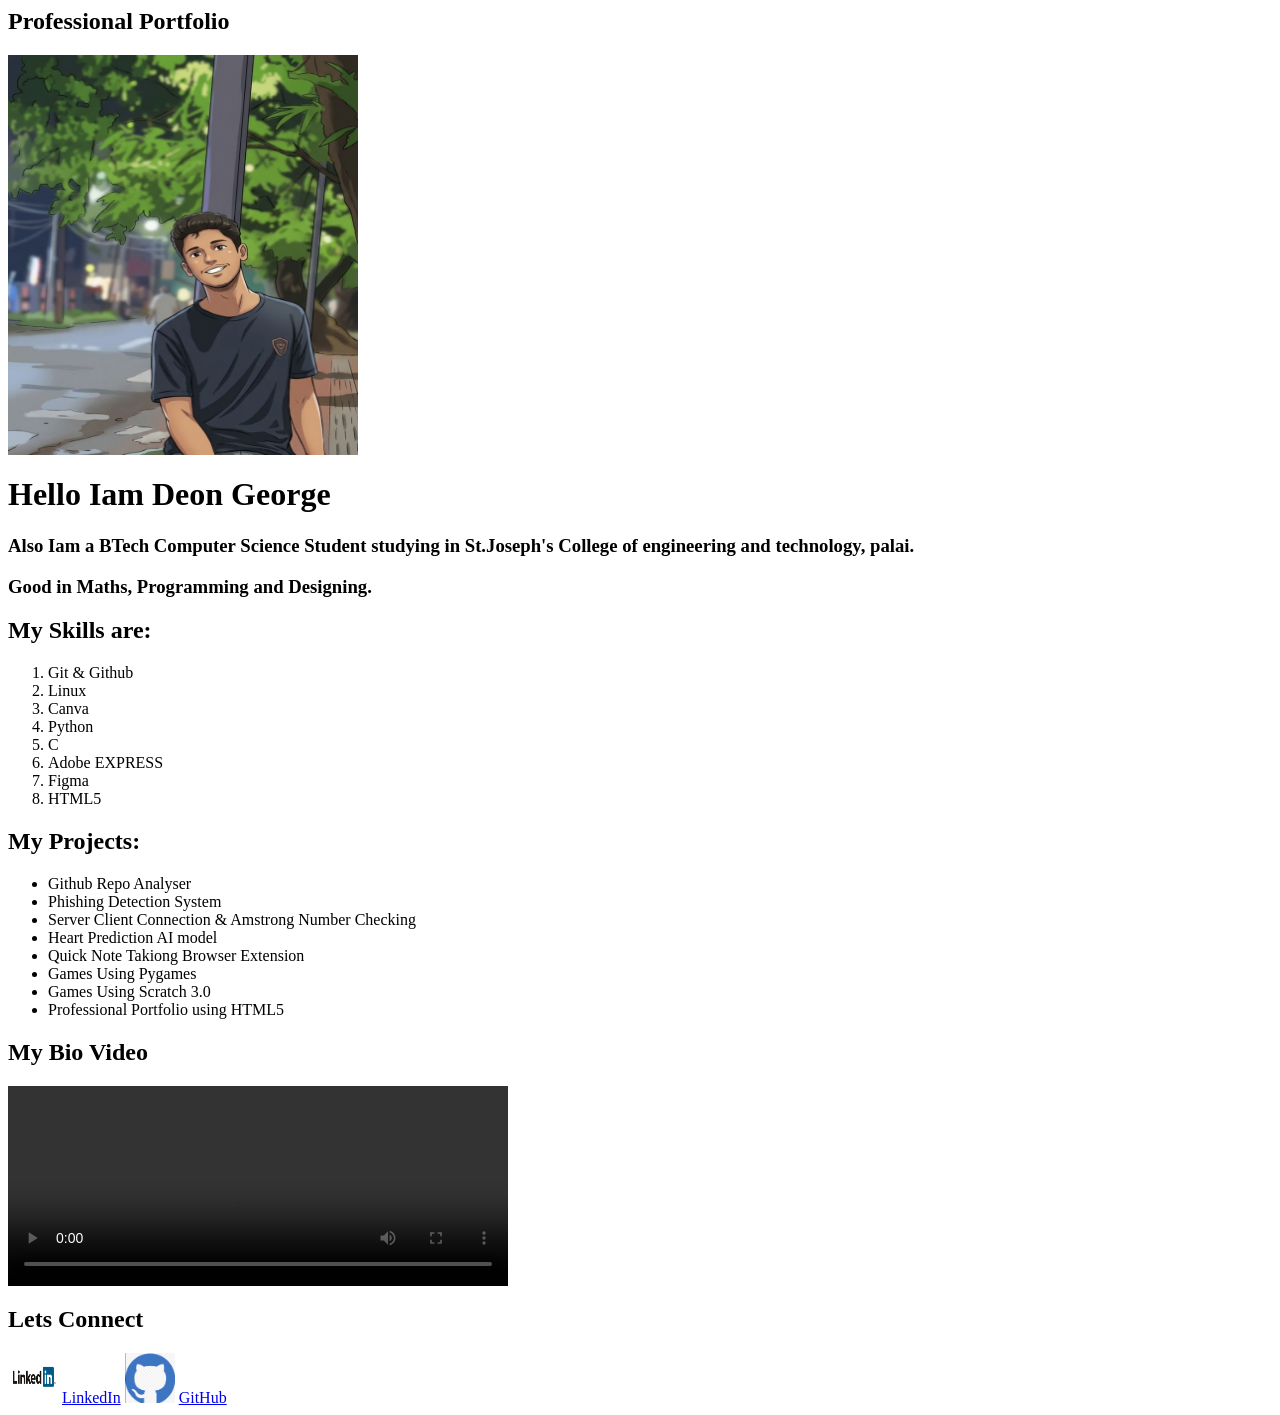
==== index.html @ b097e569 "html structure added" ====
<!DOCTYPE>
<html>
<head>
<title>Deon George</title>
</head>
<body>
<h2>Professional Portfolio</h2>

<img src="Images/deon.png" height="400" width="350" alt="ProfilePhoto">

<h1>Hello Iam Deon George</h1>
<h3>Also Iam a BTech Computer Science Student studying in St.Joseph's College of engineering and technology, palai.</h3> 
<h3> Good in Maths, Programming and Designing.</h3>
<p>
</p>



<!--<table>
<tr>
<th>Git & Github</th>
<th>Linux</th>
<th>Canva</th>
<th>Python</th>
<th>HTML5</th>
</tr>

<tr>
<td>Master</td>
<td>Master</td>
<td>Master</td>
<td>Intermediate</td>
<td>Noobie</td>
</tr>
</table>
-->
<h2> My Skills are:</h2>
<ol>
<li>Git & Github</li>
<li>Linux</li>
<li>Canva</li>
<li>Python</li>
<li>C</li>
<li>Adobe EXPRESS</li>
<li>Figma</li>
<li>HTML5</li>
</ol>

<h2>My Projects:</h2>

<ul>
<li>Github Repo Analyser</li>
<li>Phishing Detection System</li>
<li>Server Client Connection & Amstrong Number Checking</li>
<li>Heart Prediction AI model</li>
<li>Quick Note Takiong Browser Extension</li>
<li>Games Using Pygames</li>
<li>Games Using Scratch 3.0</li>
<li>Professional Portfolio using HTML5</li>
</ul>

<h2>My Bio Video</h2>
<video height = "200" width="500" controls>
    <source src="Videos/demo.mp4" type="video/mp4">
</video>

<h2>Lets Connect</h2>
<img src="Images/llll.png" height="50" width="50" alt="LinkedIn">
<a href="https://www.linkedin.com/in/deon-george-vadakkel/">LinkedIn</a>

<img src="Images/ggg.png" height="50" width="50" alt="Github">
<a href="https://github.com/deon-george">GitHub</a>

</body>
</html>
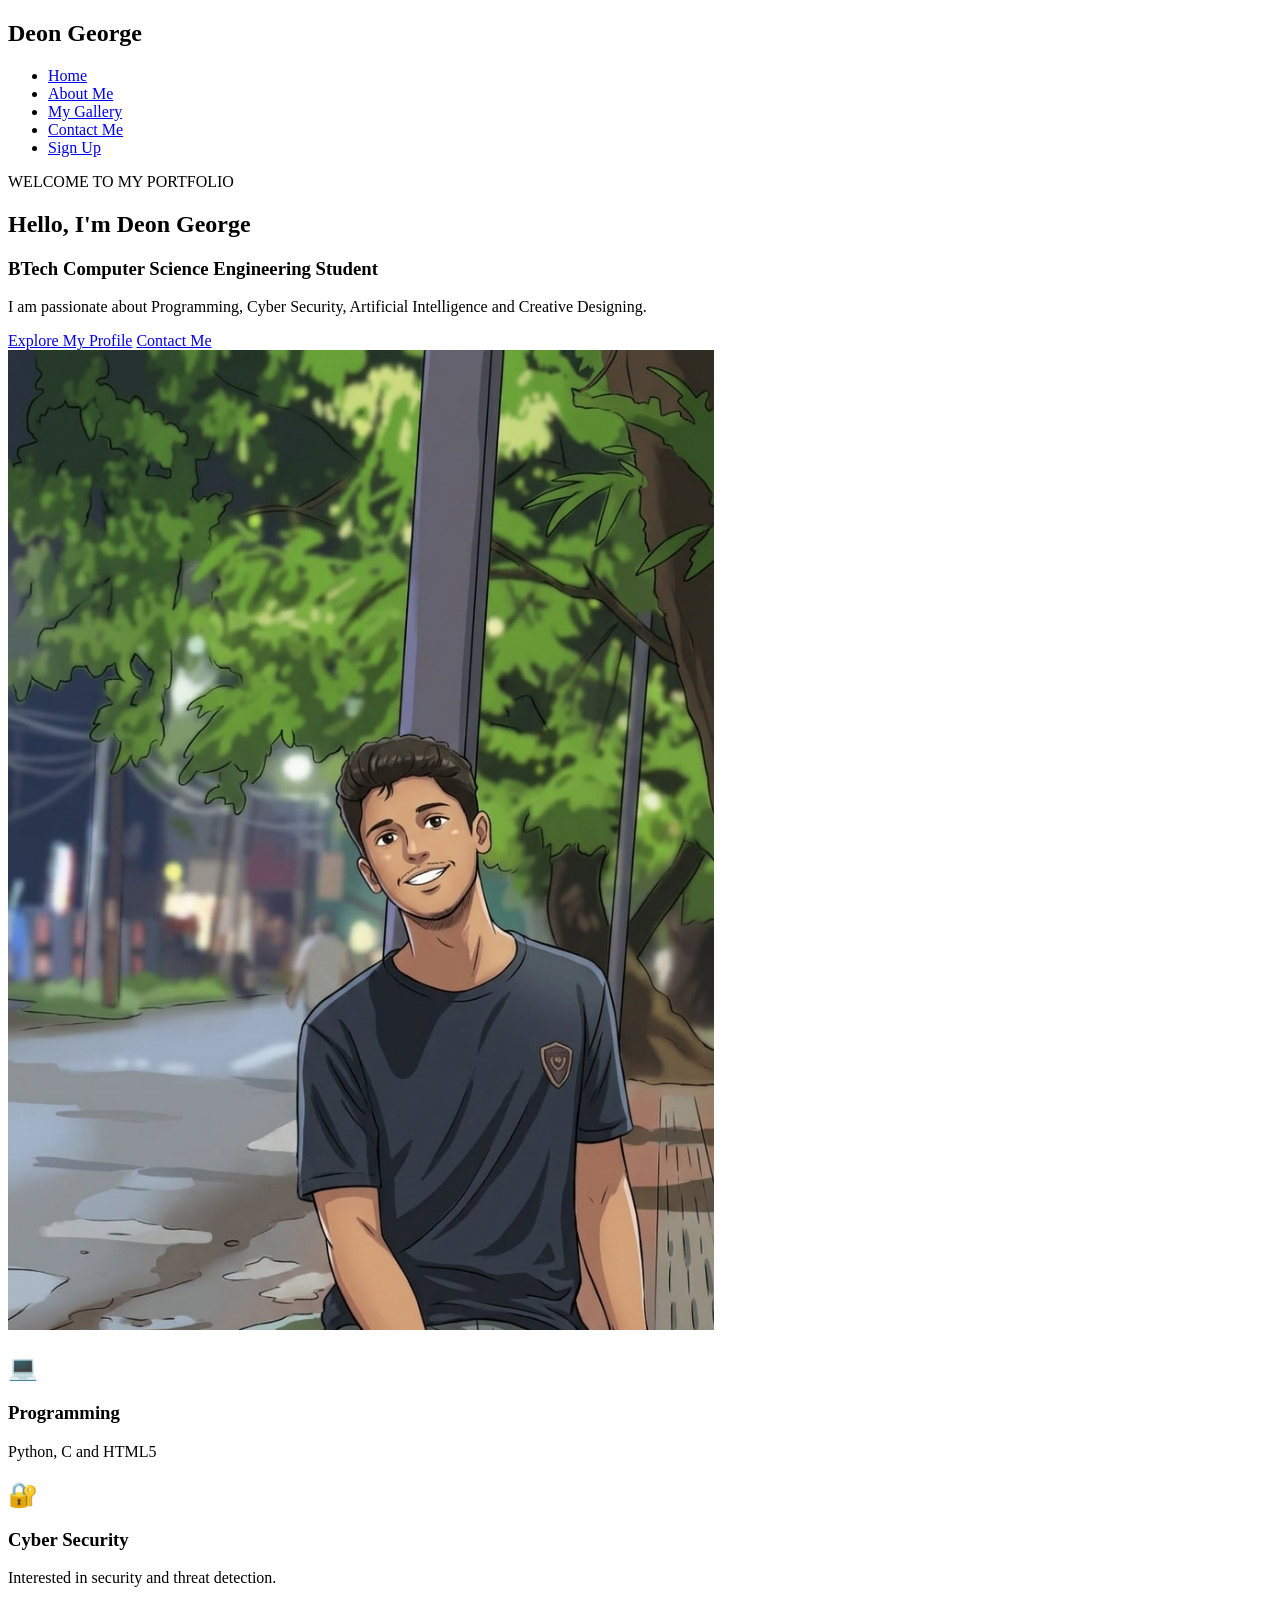
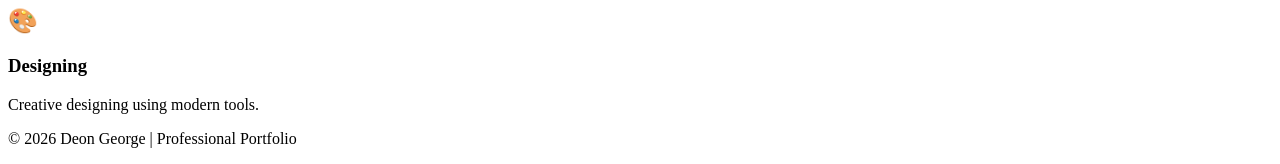
==== commit 6ffef797: "Update index.html" ====
--- a/index.html
+++ b/index.html
@@ -1,75 +1,81 @@
-<!DOCTYPE>
-<html>
+<!DOCTYPE html>
+<html lang="en">
 <head>
-<title>Deon George</title>
+    <meta charset="UTF-8">
+    <meta name="viewport" content="width=device-width, initial-scale=1.0">
+    <title>Deon George | Portfolio</title>
+    <link rel="stylesheet" href="style.css">
 </head>
+
 <body>
-<h2>Professional Portfolio</h2>
 
-<img src="Images/deon.png" height="400" width="350" alt="ProfilePhoto">
+<header>
+    <nav>
+        <h2 class="logo">Deon George</h2>
 
-<h1>Hello Iam Deon George</h1>
-<h3>Also Iam a BTech Computer Science Student studying in St.Joseph's College of engineering and technology, palai.</h3> 
-<h3> Good in Maths, Programming and Designing.</h3>
-<p>
-</p>
+        <ul class="nav-links">
+            <li><a href="index.html">Home</a></li>
+            <li><a href="about.html">About Me</a></li>
+            <li><a href="gallery.html">My Gallery</a></li>
+            <li><a href="contact.html">Contact Me</a></li>
+            <li><a href="signup.html">Sign Up</a></li>
+        </ul>
+    </nav>
+</header>
 
+<section class="hero">
 
+    <div class="hero-text">
+        <p class="welcome">WELCOME TO MY PORTFOLIO</p>
 
-<!--<table>
-<tr>
-<th>Git & Github</th>
-<th>Linux</th>
-<th>Canva</th>
-<th>Python</th>
-<th>HTML5</th>
-</tr>
+        <h1>Hello, I'm <span>Deon George</span></h1>
 
-<tr>
-<td>Master</td>
-<td>Master</td>
-<td>Master</td>
-<td>Intermediate</td>
-<td>Noobie</td>
-</tr>
-</table>
--->
-<h2> My Skills are:</h2>
-<ol>
-<li>Git & Github</li>
-<li>Linux</li>
-<li>Canva</li>
-<li>Python</li>
-<li>C</li>
-<li>Adobe EXPRESS</li>
-<li>Figma</li>
-<li>HTML5</li>
-</ol>
+        <h3>
+            BTech Computer Science Engineering Student
+        </h3>
 
-<h2>My Projects:</h2>
+        <p>
+            I am passionate about Programming, Cyber Security,
+            Artificial Intelligence and Creative Designing.
+        </p>
 
-<ul>
-<li>Github Repo Analyser</li>
-<li>Phishing Detection System</li>
-<li>Server Client Connection & Amstrong Number Checking</li>
-<li>Heart Prediction AI model</li>
-<li>Quick Note Takiong Browser Extension</li>
-<li>Games Using Pygames</li>
-<li>Games Using Scratch 3.0</li>
-<li>Professional Portfolio using HTML5</li>
-</ul>
+        <div class="buttons">
+            <a href="about.html" class="btn">Explore My Profile</a>
+            <a href="contact.html" class="btn secondary">Contact Me</a>
+        </div>
+    </div>
 
-<h2>My Bio Video</h2>
-<video height = "200" width="500" controls>
-    <source src="Videos/demo.mp4" type="video/mp4">
-</video>
+    <div class="hero-image">
+        <img src="Images/deon.png" alt="Deon George Profile Photo">
+    </div>
 
-<h2>Lets Connect</h2>
-<img src="Images/llll.png" height="50" width="50" alt="LinkedIn">
-<a href="https://www.linkedin.com/in/deon-george-vadakkel/">LinkedIn</a>
+</section>
 
-<img src="Images/ggg.png" height="50" width="50" alt="Github">
-<a href="https://github.com/deon-george">GitHub</a>
+<section class="highlights">
+
+    <div class="card">
+        <h2>💻</h2>
+        <h3>Programming</h3>
+        <p>Python, C and HTML5</p>
+    </div>
+
+    <div class="card">
+        <h2>🔐</h2>
+        <h3>Cyber Security</h3>
+        <p>Interested in security and threat detection.</p>
+    </div>
+
+    <div class="card">
+        <h2>🎨</h2>
+        <h3>Designing</h3>
+        <p>Creative designing using modern tools.</p>
+    </div>
+
+</section>
+
+<footer>
+    <p>© 2026 Deon George | Professional Portfolio</p>
+</footer>
 
 </body>
-</html>
+</html>
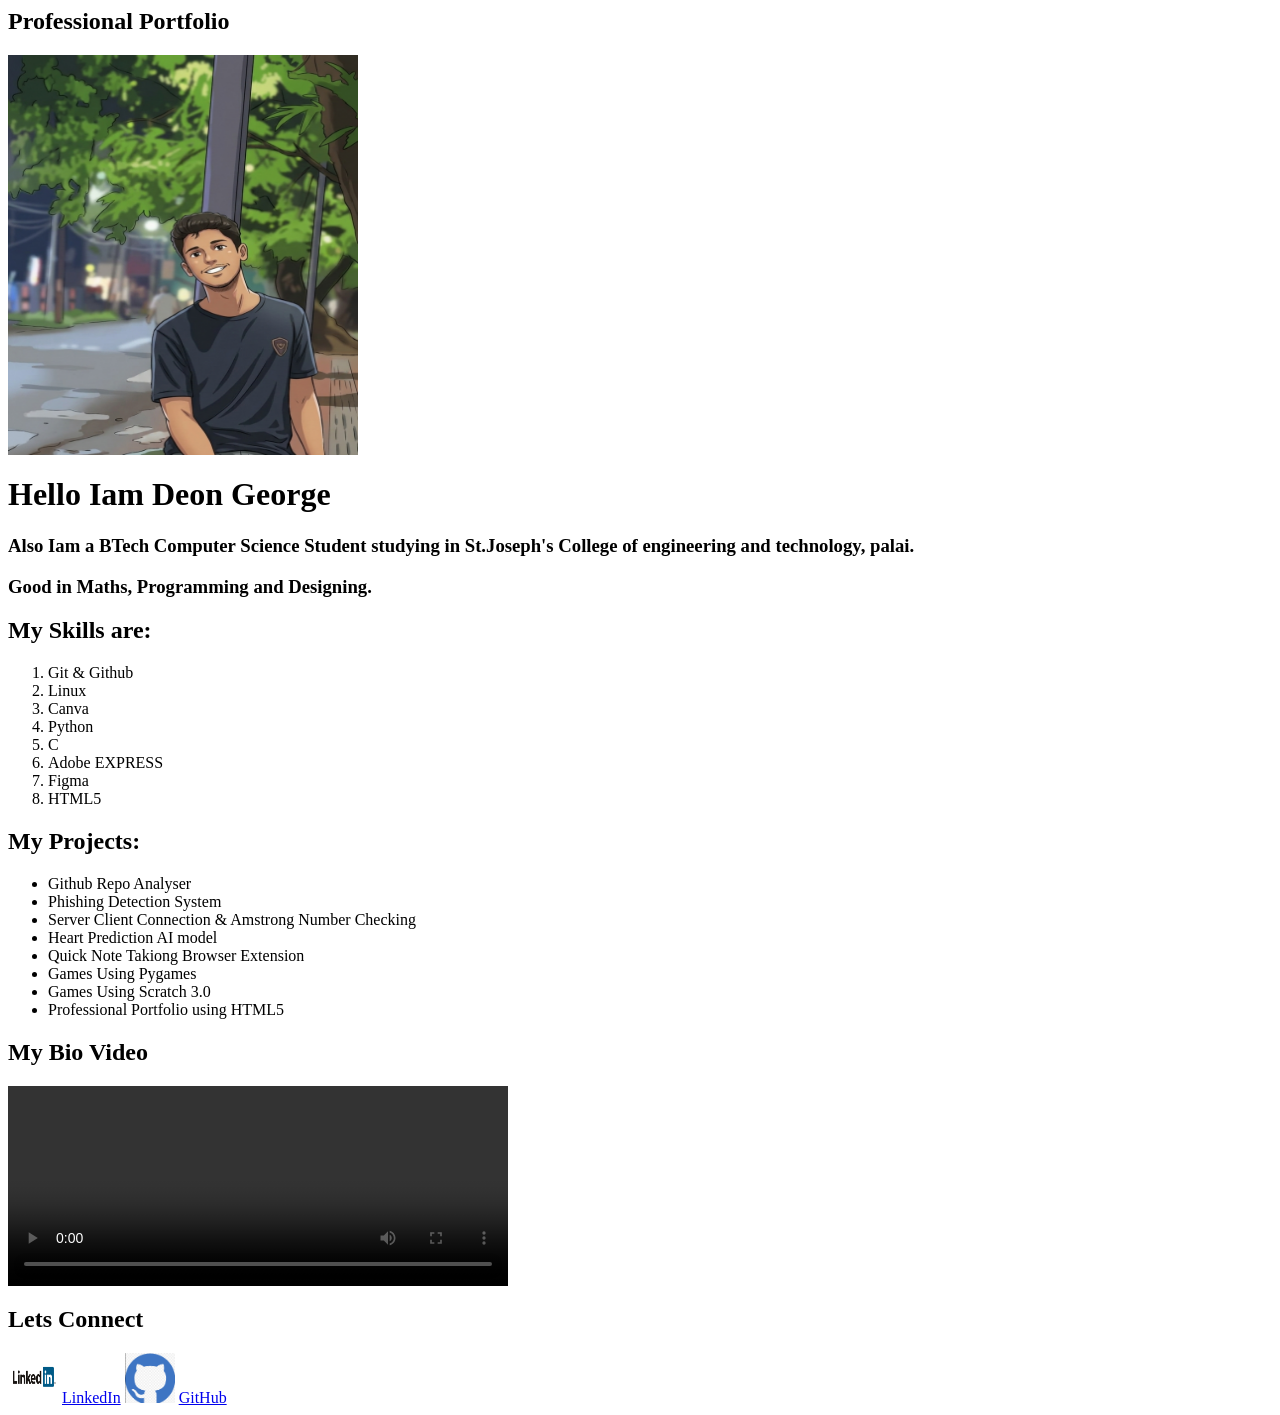
==== commit e489a1de: "Update index.html" ====
--- a/index.html
+++ b/index.html
@@ -1,81 +1,81 @@
-<!DOCTYPE html>
-<html lang="en">
-<head>
-    <meta charset="UTF-8">
-    <meta name="viewport" content="width=device-width, initial-scale=1.0">
-    <title>Deon George | Portfolio</title>
-    <link rel="stylesheet" href="style.css">
-</head>
+<!DOCTYPE>  <html>  
+<head>  
+<title>Deon George</title>  
+</head>  
+<body>  
+<h2>Professional Portfolio</h2>  <img src="Images/deon.png" height="400" width="350" alt="ProfilePhoto">  <h1>Hello Iam Deon George</h1>  
+<h3>Also Iam a BTech Computer Science Student studying in St.Joseph's College of engineering and technology, palai.</h3>   
+<h3> Good in Maths, Programming and Designing.</h3>  
+<p>  
+</p>  <!--<table>  
+<tr>  
+<th>Git & Github</th>  
+<th>Linux</th>  
+<th>Canva</th>  
+<th>Python</th>  
+<th>HTML5</th>  
+</tr>  
+  
+<tr>  
+<td>Master</td>  
+<td>Master</td>  
+<td>Master</td>  
+<td>Intermediate</td>  
+<td>Noobie</td>  
+</tr>  
+</table>  
+-->  <h2> My Skills are:</h2>  
+<ol>  
+<li>Git & Github</li>  
+<li>Linux</li>  
+<li>Canva</li>  
+<li>Python</li>  
+<li>C</li>  
+<li>Adobe EXPRESS</li>  
+<li>Figma</li>  
+<li>HTML5</li>  
+</ol>  <h2>My Projects:</h2>  <ul>  
+<li>Github Repo Analyser</li>  
+<li>Phishing Detection System</li>  
+<li>Server Client Connection & Amstrong Number Checking</li>  
+<li>Heart Prediction AI model</li>  
+<li>Quick Note Takiong Browser Extension</li>  
+<li>Games Using Pygames</li>  
+<li>Games Using Scratch 3.0</li>  
+<li>Professional Portfolio using HTML5</li>  
+</ul>  <h2>My Bio Video</h2>  
+<video height = "200" width="500" controls>  
+    <source src="Videos/demo.mp4" type="video/mp4">  
+</video>  <h2>Lets Connect</h2>  
+<img src="Images/llll.png" height="50" width="50" alt="LinkedIn">  
+<a href="https://www.linkedin.com/in/deon-george-vadakkel/">LinkedIn</a>  <img src="Images/ggg.png" height="50" width="50" alt="Github">  
+<a href="https://github.com/deon-george">GitHub</a>  </body>  
+</html>
+<!--
+ For this code
+Q1:Design your portfolio Website using HTML 5 with minimum 5 links.
 
-<body>
+The requirements are as follows:
 
-<header>
-    <nav>
-        <h2 class="logo">Deon George</h2>
+1. Signup Page( A registration page with minimum 15 different fields
 
-        <ul class="nav-links">
-            <li><a href="index.html">Home</a></li>
-            <li><a href="about.html">About Me</a></li>
-            <li><a href="gallery.html">My Gallery</a></li>
-            <li><a href="contact.html">Contact Me</a></li>
-            <li><a href="signup.html">Sign Up</a></li>
-        </ul>
-    </nav>
-</header>
 
-<section class="hero">
+2. Home Page(Design your home page as good as possible)
 
-    <div class="hero-text">
-        <p class="welcome">WELCOME TO MY PORTFOLIO</p>
 
-        <h1>Hello, I'm <span>Deon George</span></h1>
+3. About Me(Include everything about you,your acheivements,skills etc)
 
-        <h3>
-            BTech Computer Science Engineering Student
-        </h3>
 
-        <p>
-            I am passionate about Programming, Cyber Security,
-            Artificial Intelligence and Creative Designing.
-        </p>
+4. MyGallery Page(prepare a photogallery page)
 
-        <div class="buttons">
-            <a href="about.html" class="btn">Explore My Profile</a>
-            <a href="contact.html" class="btn secondary">Contact Me</a>
-        </div>
-    </div>
 
-    <div class="hero-image">
-        <img src="Images/deon.png" alt="Deon George Profile Photo">
-    </div>
+5. Contact Me page( MAY include Map,contact form ,contact details)
 
-</section>
 
-<section class="highlights">
 
-    <div class="card">
-        <h2>💻</h2>
-        <h3>Programming</h3>
-        <p>Python, C and HTML5</p>
-    </div>
+Animations and other exciting features are an advantage.
 
-    <div class="card">
-        <h2>🔐</h2>
-        <h3>Cyber Security</h3>
-        <p>Interested in security and threat detection.</p>
-    </div>
+form validations not Required.
 
-    <div class="card">
-        <h2>🎨</h2>
-        <h3>Designing</h3>
-        <p>Creative designing using modern tools.</p>
-    </div>
 
-</section>
-
-<footer>
-    <p>© 2026 Deon George | Professional Portfolio</p>
-</footer>
-
-</body>
-</html>+Q2:Add suitable styling to this portfolio website using External CSS-->
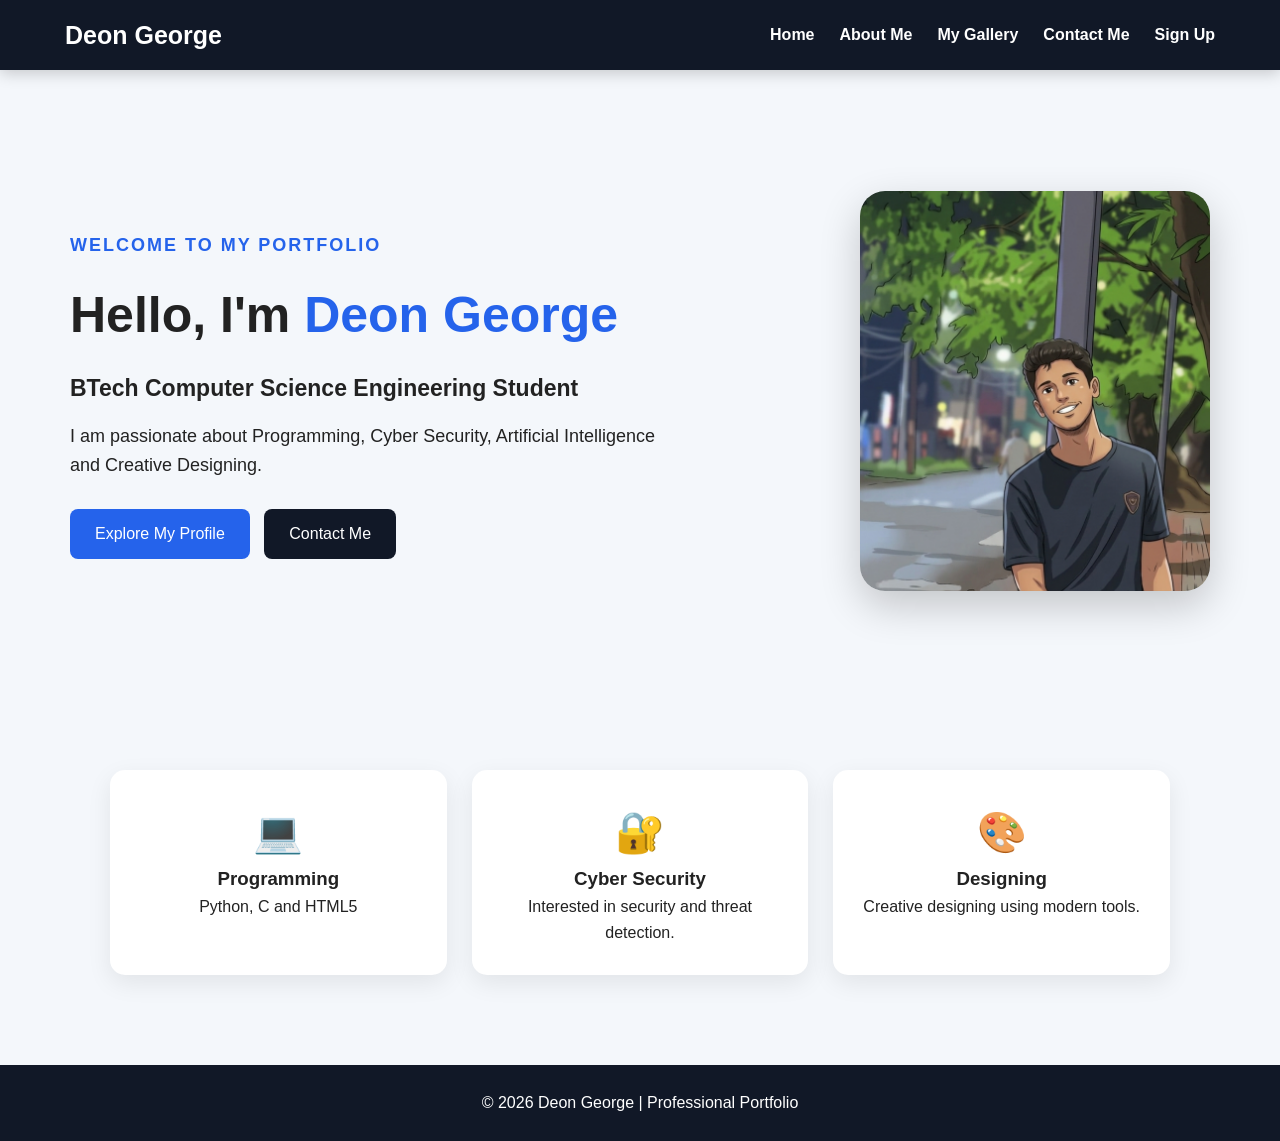
==== commit 0da59f9a: "Added New Codeframe" ====
--- a/index.html
+++ b/index.html
@@ -1,81 +1,81 @@
-<!DOCTYPE>  <html>  
-<head>  
-<title>Deon George</title>  
-</head>  
-<body>  
-<h2>Professional Portfolio</h2>  <img src="Images/deon.png" height="400" width="350" alt="ProfilePhoto">  <h1>Hello Iam Deon George</h1>  
-<h3>Also Iam a BTech Computer Science Student studying in St.Joseph's College of engineering and technology, palai.</h3>   
-<h3> Good in Maths, Programming and Designing.</h3>  
-<p>  
-</p>  <!--<table>  
-<tr>  
-<th>Git & Github</th>  
-<th>Linux</th>  
-<th>Canva</th>  
-<th>Python</th>  
-<th>HTML5</th>  
-</tr>  
-  
-<tr>  
-<td>Master</td>  
-<td>Master</td>  
-<td>Master</td>  
-<td>Intermediate</td>  
-<td>Noobie</td>  
-</tr>  
-</table>  
--->  <h2> My Skills are:</h2>  
-<ol>  
-<li>Git & Github</li>  
-<li>Linux</li>  
-<li>Canva</li>  
-<li>Python</li>  
-<li>C</li>  
-<li>Adobe EXPRESS</li>  
-<li>Figma</li>  
-<li>HTML5</li>  
-</ol>  <h2>My Projects:</h2>  <ul>  
-<li>Github Repo Analyser</li>  
-<li>Phishing Detection System</li>  
-<li>Server Client Connection & Amstrong Number Checking</li>  
-<li>Heart Prediction AI model</li>  
-<li>Quick Note Takiong Browser Extension</li>  
-<li>Games Using Pygames</li>  
-<li>Games Using Scratch 3.0</li>  
-<li>Professional Portfolio using HTML5</li>  
-</ul>  <h2>My Bio Video</h2>  
-<video height = "200" width="500" controls>  
-    <source src="Videos/demo.mp4" type="video/mp4">  
-</video>  <h2>Lets Connect</h2>  
-<img src="Images/llll.png" height="50" width="50" alt="LinkedIn">  
-<a href="https://www.linkedin.com/in/deon-george-vadakkel/">LinkedIn</a>  <img src="Images/ggg.png" height="50" width="50" alt="Github">  
-<a href="https://github.com/deon-george">GitHub</a>  </body>  
-</html>
-<!--
- For this code
-Q1:Design your portfolio Website using HTML 5 with minimum 5 links.
+<!DOCTYPE html>
+<html lang="en">
+<head>
+    <meta charset="UTF-8">
+    <meta name="viewport" content="width=device-width, initial-scale=1.0">
+    <title>Deon George | Portfolio</title>
+    <link rel="stylesheet" href="style.css">
+</head>
 
-The requirements are as follows:
+<body>
 
-1. Signup Page( A registration page with minimum 15 different fields
+<header>
+    <nav>
+        <h2 class="logo">Deon George</h2>
 
+        <ul class="nav-links">
+            <li><a href="index.html">Home</a></li>
+            <li><a href="about.html">About Me</a></li>
+            <li><a href="gallery.html">My Gallery</a></li>
+            <li><a href="contact.html">Contact Me</a></li>
+            <li><a href="signup.html">Sign Up</a></li>
+        </ul>
+    </nav>
+</header>
 
-2. Home Page(Design your home page as good as possible)
+<section class="hero">
 
+    <div class="hero-text">
+        <p class="welcome">WELCOME TO MY PORTFOLIO</p>
 
-3. About Me(Include everything about you,your acheivements,skills etc)
+        <h1>Hello, I'm <span>Deon George</span></h1>
 
+        <h3>
+            BTech Computer Science Engineering Student
+        </h3>
 
-4. MyGallery Page(prepare a photogallery page)
+        <p>
+            I am passionate about Programming, Cyber Security,
+            Artificial Intelligence and Creative Designing.
+        </p>
 
+        <div class="buttons">
+            <a href="about.html" class="btn">Explore My Profile</a>
+            <a href="contact.html" class="btn secondary">Contact Me</a>
+        </div>
+    </div>
 
-5. Contact Me page( MAY include Map,contact form ,contact details)
+    <div class="hero-image">
+        <img src="Images/deon.png" alt="Deon George Profile Photo">
+    </div>
 
+</section>
 
+<section class="highlights">
 
-Animations and other exciting features are an advantage.
+    <div class="card">
+        <h2>💻</h2>
+        <h3>Programming</h3>
+        <p>Python, C and HTML5</p>
+    </div>
 
-form validations not Required.
+    <div class="card">
+        <h2>🔐</h2>
+        <h3>Cyber Security</h3>
+        <p>Interested in security and threat detection.</p>
+    </div>
 
+    <div class="card">
+        <h2>🎨</h2>
+        <h3>Designing</h3>
+        <p>Creative designing using modern tools.</p>
+    </div>
 
-Q2:Add suitable styling to this portfolio website using External CSS-->+</section>
+
+<footer>
+    <p>© 2026 Deon George | Professional Portfolio</p>
+</footer>
+
+</body>
+</html>
--- a/style.css
+++ b/style.css
@@ -0,0 +1,673 @@
+* {
+    margin: 0;
+    padding: 0;
+    box-sizing: border-box;
+}
+
+html {
+    scroll-behavior: smooth;
+}
+
+body {
+    font-family: Arial, Helvetica, sans-serif;
+    background: #f4f7fb;
+    color: #222;
+    line-height: 1.6;
+}
+
+/* =========================
+   NAVIGATION BAR
+========================= */
+
+header {
+    background: #111827;
+    position: sticky;
+    top: 0;
+    z-index: 1000;
+    box-shadow: 0 3px 15px rgba(0,0,0,0.2);
+}
+
+nav {
+    max-width: 1200px;
+    margin: auto;
+    min-height: 70px;
+
+    display: flex;
+    justify-content: space-between;
+    align-items: center;
+
+    padding: 0 25px;
+}
+
+.logo {
+    color: #ffffff;
+    font-size: 25px;
+}
+
+.nav-links {
+    display: flex;
+    list-style: none;
+    gap: 25px;
+}
+
+.nav-links a {
+    color: white;
+    text-decoration: none;
+    font-weight: bold;
+    transition: 0.3s;
+}
+
+.nav-links a:hover {
+    color: #60a5fa;
+}
+
+/* =========================
+   HOME PAGE
+========================= */
+
+.hero {
+    max-width: 1200px;
+    margin: auto;
+
+    min-height: 650px;
+
+    display: flex;
+    align-items: center;
+    justify-content: space-between;
+
+    padding: 60px 30px;
+}
+
+.hero-text {
+    max-width: 600px;
+
+    animation: slideIn 1s ease;
+}
+
+.welcome {
+    color: #2563eb;
+    font-weight: bold;
+    letter-spacing: 2px;
+}
+
+.hero h1 {
+    font-size: 50px;
+    margin: 15px 0;
+}
+
+.hero h1 span {
+    color: #2563eb;
+}
+
+.hero h3 {
+    font-size: 23px;
+    margin-bottom: 15px;
+}
+
+.hero-text p {
+    font-size: 18px;
+}
+
+.hero-image img {
+    width: 350px;
+    height: 400px;
+    object-fit: cover;
+
+    border-radius: 25px;
+
+    box-shadow: 0 15px 40px rgba(0,0,0,0.2);
+
+    animation: float 4s ease-in-out infinite;
+}
+
+.buttons {
+    margin-top: 30px;
+}
+
+.btn {
+    display: inline-block;
+
+    padding: 12px 25px;
+    margin-right: 10px;
+
+    background: #2563eb;
+    color: white;
+
+    text-decoration: none;
+
+    border-radius: 8px;
+
+    transition: 0.3s;
+}
+
+.btn:hover {
+    transform: translateY(-3px);
+    background: #1d4ed8;
+}
+
+.btn.secondary {
+    background: #111827;
+}
+
+.highlights {
+    max-width: 1100px;
+    margin: 30px auto 70px;
+
+    display: grid;
+    grid-template-columns: repeat(3, 1fr);
+
+    gap: 25px;
+
+    padding: 20px;
+}
+
+.card {
+    background: white;
+    padding: 30px;
+    text-align: center;
+
+    border-radius: 15px;
+
+    box-shadow: 0 8px 25px rgba(0,0,0,0.08);
+
+    transition: 0.3s;
+}
+
+.card:hover {
+    transform: translateY(-8px);
+}
+
+.card h2 {
+    font-size: 40px;
+}
+
+/* =========================
+   PAGE TITLE
+========================= */
+
+.page-title {
+    text-align: center;
+
+    padding: 70px 20px;
+
+    background: #111827;
+    color: white;
+}
+
+.page-title h1 {
+    font-size: 45px;
+}
+
+.page-title p {
+    font-size: 18px;
+    color: #d1d5db;
+}
+
+/* =========================
+   ABOUT
+========================= */
+
+.about {
+    max-width: 1100px;
+    margin: 70px auto;
+
+    display: flex;
+    gap: 60px;
+
+    align-items: center;
+
+    padding: 20px;
+}
+
+.about-image img {
+    width: 300px;
+    height: 350px;
+
+    object-fit: cover;
+
+    border-radius: 20px;
+
+    box-shadow: 0 10px 30px rgba(0,0,0,0.15);
+}
+
+.about-text {
+    flex: 1;
+}
+
+.about-text h2 {
+    margin-bottom: 15px;
+}
+
+.about-text p {
+    margin-bottom: 15px;
+}
+
+.skills {
+    display: flex;
+    flex-wrap: wrap;
+    gap: 10px;
+}
+
+.skills span {
+    background: #2563eb;
+    color: white;
+
+    padding: 8px 15px;
+
+    border-radius: 20px;
+
+    font-size: 14px;
+}
+
+/* =========================
+   PROJECTS
+========================= */
+
+.projects {
+    max-width: 1100px;
+    margin: 60px auto;
+
+    padding: 20px;
+
+    text-align: center;
+}
+
+.project-grid {
+    display: grid;
+
+    grid-template-columns: repeat(3, 1fr);
+
+    gap: 25px;
+
+    margin-top: 30px;
+}
+
+.project-card {
+    background: white;
+
+    padding: 25px;
+
+    border-radius: 15px;
+
+    box-shadow: 0 7px 20px rgba(0,0,0,0.08);
+
+    transition: 0.3s;
+}
+
+.project-card:hover {
+    transform: translateY(-7px);
+}
+
+/* =========================
+   VIDEO
+========================= */
+
+.video-section {
+    text-align: center;
+    margin: 60px auto;
+}
+
+.video-section video {
+    max-width: 90%;
+    border-radius: 15px;
+    box-shadow: 0 10px 30px rgba(0,0,0,0.2);
+}
+
+/* =========================
+   GALLERY
+========================= */
+
+.gallery {
+    max-width: 1100px;
+
+    margin: 70px auto;
+
+    padding: 20px;
+
+    display: grid;
+
+    grid-template-columns: repeat(3, 1fr);
+
+    gap: 25px;
+}
+
+.gallery-item {
+    position: relative;
+
+    overflow: hidden;
+
+    border-radius: 15px;
+
+    height: 280px;
+
+    box-shadow: 0 8px 20px rgba(0,0,0,0.15);
+}
+
+.gallery-item img {
+    width: 100%;
+    height: 100%;
+
+    object-fit: cover;
+
+    transition: 0.5s;
+}
+
+.gallery-item:hover img {
+    transform: scale(1.1);
+}
+
+.overlay {
+    position: absolute;
+
+    bottom: 0;
+    left: 0;
+    right: 0;
+
+    padding: 15px;
+
+    background: rgba(0,0,0,0.7);
+
+    color: white;
+
+    text-align: center;
+
+    transform: translateY(100%);
+
+    transition: 0.4s;
+}
+
+.gallery-item:hover .overlay {
+    transform: translateY(0);
+}
+
+/* =========================
+   CONTACT
+========================= */
+
+.contact-container {
+    max-width: 1000px;
+
+    margin: 70px auto;
+
+    padding: 20px;
+
+    display: grid;
+
+    grid-template-columns: 1fr 1fr;
+
+    gap: 50px;
+}
+
+.contact-info,
+.contact-form {
+    background: white;
+
+    padding: 30px;
+
+    border-radius: 15px;
+
+    box-shadow: 0 8px 25px rgba(0,0,0,0.08);
+}
+
+.contact-info p {
+    margin: 20px 0;
+}
+
+.social-links {
+    display: flex;
+    gap: 15px;
+}
+
+.social-links a {
+    text-decoration: none;
+
+    background: #2563eb;
+
+    color: white;
+
+    padding: 10px 15px;
+
+    border-radius: 7px;
+}
+
+/* =========================
+   FORMS
+========================= */
+
+form {
+    display: flex;
+    flex-direction: column;
+}
+
+form label {
+    margin-top: 15px;
+    margin-bottom: 5px;
+
+    font-weight: bold;
+}
+
+input,
+select,
+textarea {
+    width: 100%;
+
+    padding: 12px;
+
+    border: 1px solid #d1d5db;
+
+    border-radius: 7px;
+
+    font-size: 15px;
+
+    font-family: inherit;
+}
+
+input:focus,
+select:focus,
+textarea:focus {
+    outline: none;
+
+    border-color: #2563eb;
+
+    box-shadow: 0 0 0 2px rgba(37,99,235,0.1);
+}
+
+button {
+    border: none;
+
+    padding: 13px 25px;
+
+    background: #2563eb;
+
+    color: white;
+
+    border-radius: 7px;
+
+    font-size: 16px;
+
+    cursor: pointer;
+
+    transition: 0.3s;
+}
+
+button:hover {
+    background: #1d4ed8;
+    transform: translateY(-2px);
+}
+
+/* =========================
+   SIGNUP FORM
+========================= */
+
+.signup-container {
+    max-width: 1000px;
+
+    margin: 60px auto;
+
+    padding: 30px;
+
+    background: white;
+
+    border-radius: 15px;
+
+    box-shadow: 0 8px 30px rgba(0,0,0,0.1);
+}
+
+.signup-form {
+    display: grid;
+
+    grid-template-columns: 1fr 1fr;
+
+    gap: 20px;
+}
+
+.form-group {
+    display: flex;
+    flex-direction: column;
+}
+
+.full-width {
+    grid-column: 1 / -1;
+}
+
+.radio-group,
+.checkbox-group {
+    display: flex;
+
+    gap: 20px;
+
+    flex-wrap: wrap;
+}
+
+.radio-group label,
+.checkbox-group label {
+    font-weight: normal;
+}
+
+.radio-group input,
+.checkbox-group input {
+    width: auto;
+}
+
+.form-buttons {
+    grid-column: 1 / -1;
+
+    display: flex;
+
+    gap: 15px;
+
+    margin-top: 20px;
+}
+
+.reset-btn {
+    background: #6b7280;
+}
+
+.reset-btn:hover {
+    background: #4b5563;
+}
+
+/* =========================
+   FOOTER
+========================= */
+
+footer {
+    background: #111827;
+
+    color: white;
+
+    text-align: center;
+
+    padding: 25px;
+
+    margin-top: 60px;
+}
+
+/* =========================
+   ANIMATIONS
+========================= */
+
+@keyframes float {
+
+    0% {
+        transform: translateY(0);
+    }
+
+    50% {
+        transform: translateY(-15px);
+    }
+
+    100% {
+        transform: translateY(0);
+    }
+
+}
+
+@keyframes slideIn {
+
+    from {
+        opacity: 0;
+        transform: translateX(-40px);
+    }
+
+    to {
+        opacity: 1;
+        transform: translateX(0);
+    }
+
+}
+
+/* =========================
+   RESPONSIVE DESIGN
+========================= */
+
+@media (max-width: 800px) {
+
+    nav {
+        flex-direction: column;
+        padding: 20px;
+    }
+
+    .nav-links {
+        flex-wrap: wrap;
+        justify-content: center;
+        margin-top: 15px;
+    }
+
+    .hero {
+        flex-direction: column;
+        text-align: center;
+    }
+
+    .hero h1 {
+        font-size: 38px;
+    }
+
+    .hero-image {
+        margin-top: 40px;
+    }
+
+    .highlights,
+    .project-grid,
+    .gallery {
+        grid-template-columns: 1fr;
+    }
+
+    .about {
+        flex-direction: column;
+        text-align: center;
+    }
+
+    .contact-container {
+        grid-template-columns: 1fr;
+    }
+
+    .signup-form {
+        grid-template-columns: 1fr;
+    }
+
+    .full-width {
+        grid-column: auto;
+    }
+
+}
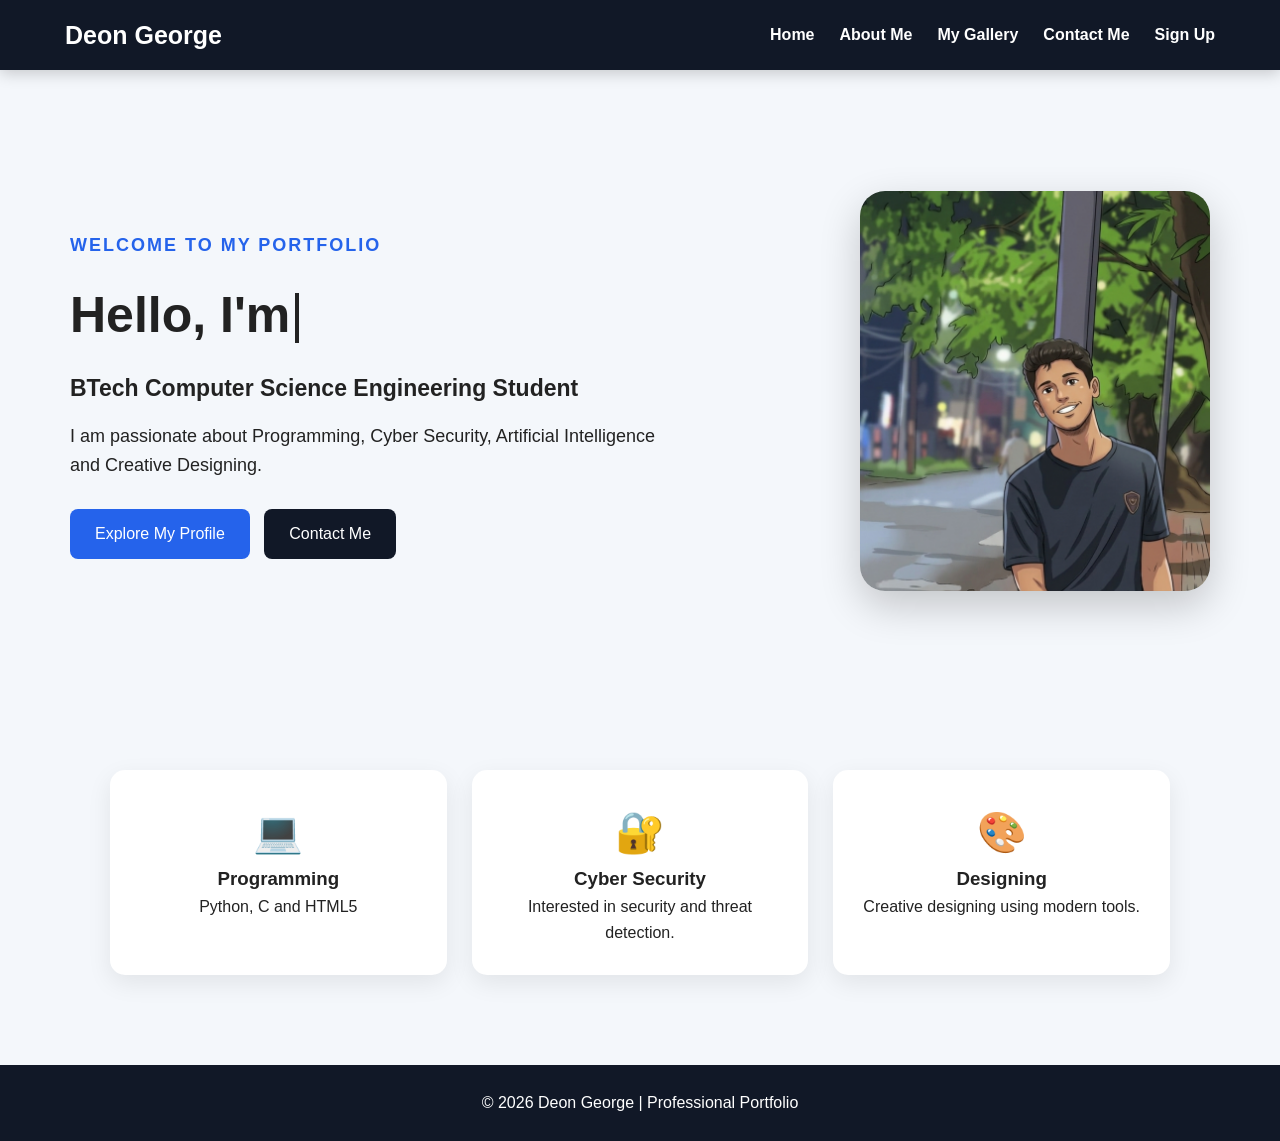
==== commit e18b8b96: "Added typewriter animation to the heading" ====
--- a/index.html
+++ b/index.html
@@ -28,7 +28,7 @@
     <div class="hero-text">
         <p class="welcome">WELCOME TO MY PORTFOLIO</p>
 
-        <h1>Hello, I'm <span>Deon George</span></h1>
+        <h1 id="typewriter">Hello, I'm <span>Deon George</span></h1>
 
         <h3>
             BTech Computer Science Engineering Student
@@ -77,5 +77,67 @@
     <p>© 2026 Deon George | Professional Portfolio</p>
 </footer>
 
+<script>
+    document.addEventListener("DOMContentLoaded", function() {
+        const h1 = document.getElementById("typewriter");
+        
+        // Extract text from the original h1 to preserve SEO and fallback
+        let part1 = "";
+        let part2 = "";
+        
+        // Find text node and span
+        Array.from(h1.childNodes).forEach(node => {
+            if (node.nodeType === Node.TEXT_NODE) {
+                part1 += node.textContent;
+            } else if (node.tagName === "SPAN") {
+                part2 += node.textContent;
+            }
+        });
+        
+        // Clear the h1
+        h1.innerHTML = "";
+        
+        let i = 0;
+        let isPart2 = false;
+        
+        // Create elements
+        const textNode1 = document.createTextNode("");
+        const spanNode = document.createElement("span");
+        const cursorNode = document.createElement("span");
+        
+        cursorNode.classList.add("typewriter-cursor");
+        cursorNode.classList.add("typing");
+        
+        h1.appendChild(textNode1);
+        h1.appendChild(spanNode);
+        h1.appendChild(cursorNode);
+        
+        function typeWriter() {
+            if (!isPart2) {
+                if (i < part1.length) {
+                    textNode1.nodeValue += part1.charAt(i);
+                    i++;
+                    setTimeout(typeWriter, 100);
+                } else {
+                    isPart2 = true;
+                    i = 0;
+                    setTimeout(typeWriter, 100);
+                }
+            } else {
+                if (i < part2.length) {
+                    spanNode.textContent += part2.charAt(i);
+                    i++;
+                    setTimeout(typeWriter, 100);
+                } else {
+                    // Finished typing, remove typing class to start blinking
+                    cursorNode.classList.remove("typing");
+                }
+            }
+        }
+        
+        setTimeout(typeWriter, 500); // Start delay
+    });
+</script>
+
 </body>
 </html>
--- a/style.css
+++ b/style.css
@@ -93,6 +93,7 @@
 .hero h1 {
     font-size: 50px;
     margin: 15px 0;
+    min-height: 75px;
 }
 
 .hero h1 span {
@@ -587,6 +588,26 @@
    ANIMATIONS
 ========================= */
 
+.typewriter-cursor {
+    display: inline-block;
+    width: 4px;
+    height: 1em;
+    background-color: #222;
+    animation: blink-caret 0.75s step-end infinite;
+    margin-left: 5px;
+    vertical-align: text-bottom;
+}
+
+.typewriter-cursor.typing {
+    animation: none;
+    opacity: 1;
+}
+
+@keyframes blink-caret {
+    from, to { opacity: 1; }
+    50% { opacity: 0; }
+}
+
 @keyframes float {
 
     0% {
@@ -641,6 +662,7 @@
 
     .hero h1 {
         font-size: 38px;
+        min-height: 57px;
     }
 
     .hero-image {
